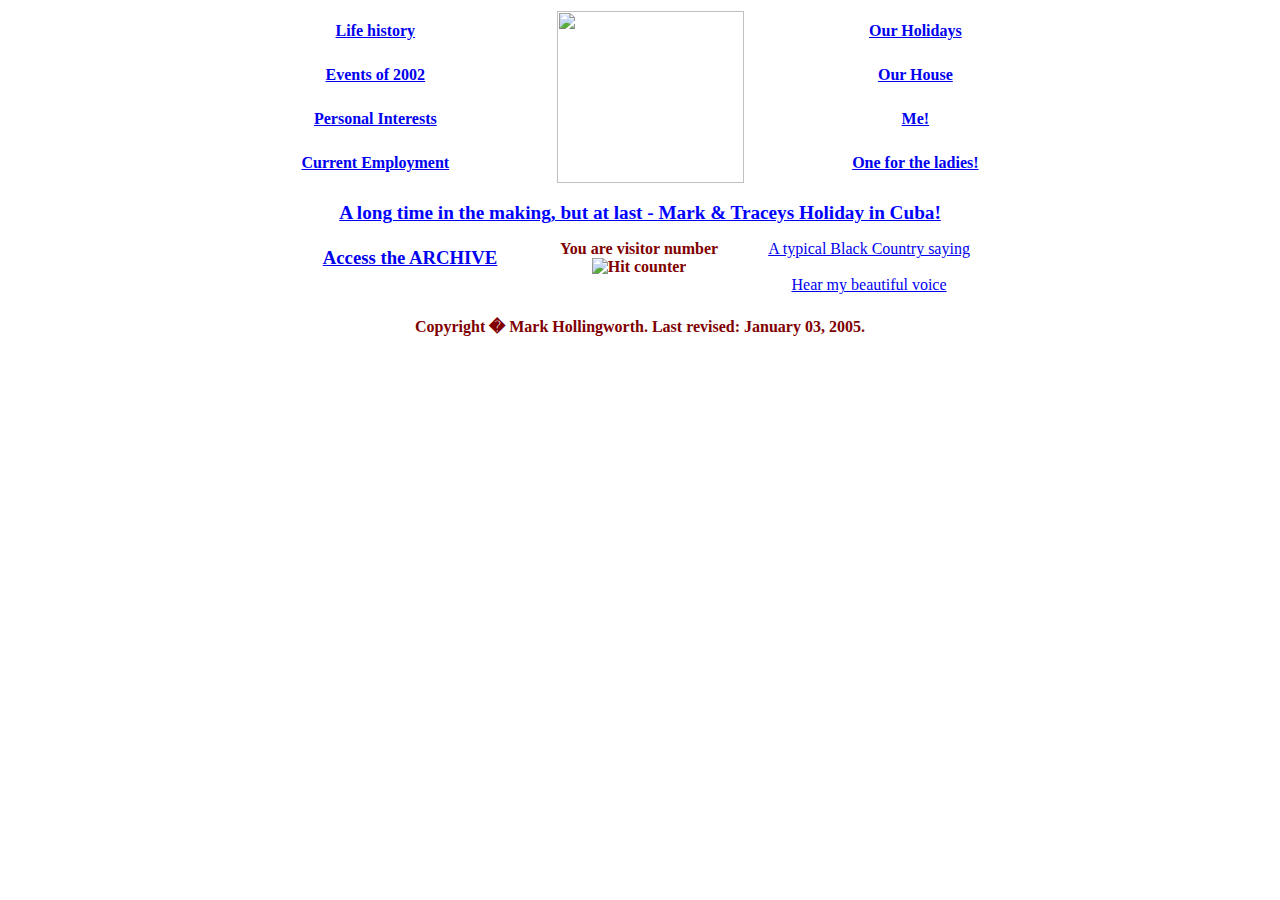
==== index.html @ 71db386f "Add first file via upload" ====
<!DOCTYPE HTML PUBLIC "-//IETF//DTD HTML//EN">
<html>

<head>
<meta name="GENERATOR" content="Microsoft FrontPage 3.0">
<title>Mark Hollingworth's home page</title>
<bgsound id="snd" src loop="0">
</head>

<body background="gravel.gif" bgcolor="#FFFFFF">
<div align="center"><center>

<table border="0">
  <tr>
    <td align="center"><a href="frames1.htm"><font face="Comic Sans MS"><strong>Life history</strong></font></a></td>
    <td align="center" valign="top" rowspan="4" width="100"></td>
    <td align="center" rowspan="4"><font face="Comic Sans MS"><strong><img src="m1.jpg" WIDTH="187" HEIGHT="172"></strong></font></td>
    <td align="center" valign="top" rowspan="4" width="100"></td>
    <td align="center"><a href="carpic.htm"><font face="Comic Sans MS"><strong>Our Holidays</strong></font></a></td>
  </tr>
  <tr>
    <td align="center"><a href="FRAMES2002.HTM"><font face="Comic Sans MS"><strong>Events of
    2002</strong></font></a></td>
    <td align="center"><a href="housepic.htm"><font face="Comic Sans MS"><strong>Our House</strong></font></a></td>
  </tr>
  <tr>
    <td align="center"><a href="interest.htm"><font face="Comic Sans MS"><strong>Personal
    Interests</strong></font></a></td>
    <td align="center"><a href="facepic.htm"><font face="Comic Sans MS"><strong>Me!</strong></font></a></td>
  </tr>
  <tr>
    <td align="center"><a href="emphis.htm"><font face="Comic Sans MS"><strong>Current
    Employment</strong></font></a></td>
    <td align="center"><a href="beachpic.htm"><font face="Comic Sans MS"><strong>One for the
    ladies!</strong></font></a></td>
  </tr>
</table>
</center></div>

<p align="center"><a href="cuba.htm"><big><font color="#0000FF"><strong>A long time in the
making, but at last - Mark &amp; Traceys Holiday in Cuba!</strong></font></big></a></p>
<div align="center"><center>

<table border="0" cellpadding="0" cellspacing="0">
  <tr>
    <td align="center" width="200"><h3><a href="archive.htm">Access the ARCHIVE</a></h3>
    </td>
    <td width="50"></td>
    <td align="center" valign="top"><h3><strong><font color="#800000" size="3">You are visitor
    number</font><font color="#000000" size="3"><br>
    </font><font color="#800000" size="3"><img src="/cgi-bin/counter?name=mholling&amp;font=57chevy" alt="Hit counter"></font></strong></h3>
    </td>
    <td width="50"></td>
    <td align="center"><a href="s2.wav">A typical Black Country saying</a><br>
    <br>
    <a href="welcome.wav">Hear my beautiful voice</a> </td>
  </tr>
</table>
</center></div>

<h5 align="center"><font color="#800000" size="3"><strong>Copyright � Mark Hollingworth.
Last revised: <!--webbot bot="TimeStamp" s-type="EDITED" s-format="%B %d, %Y" startspan -->January 03, 2005<!--webbot bot="TimeStamp" endspan i-checksum="31458" -->.</strong></font></h5>
</body>
</html>
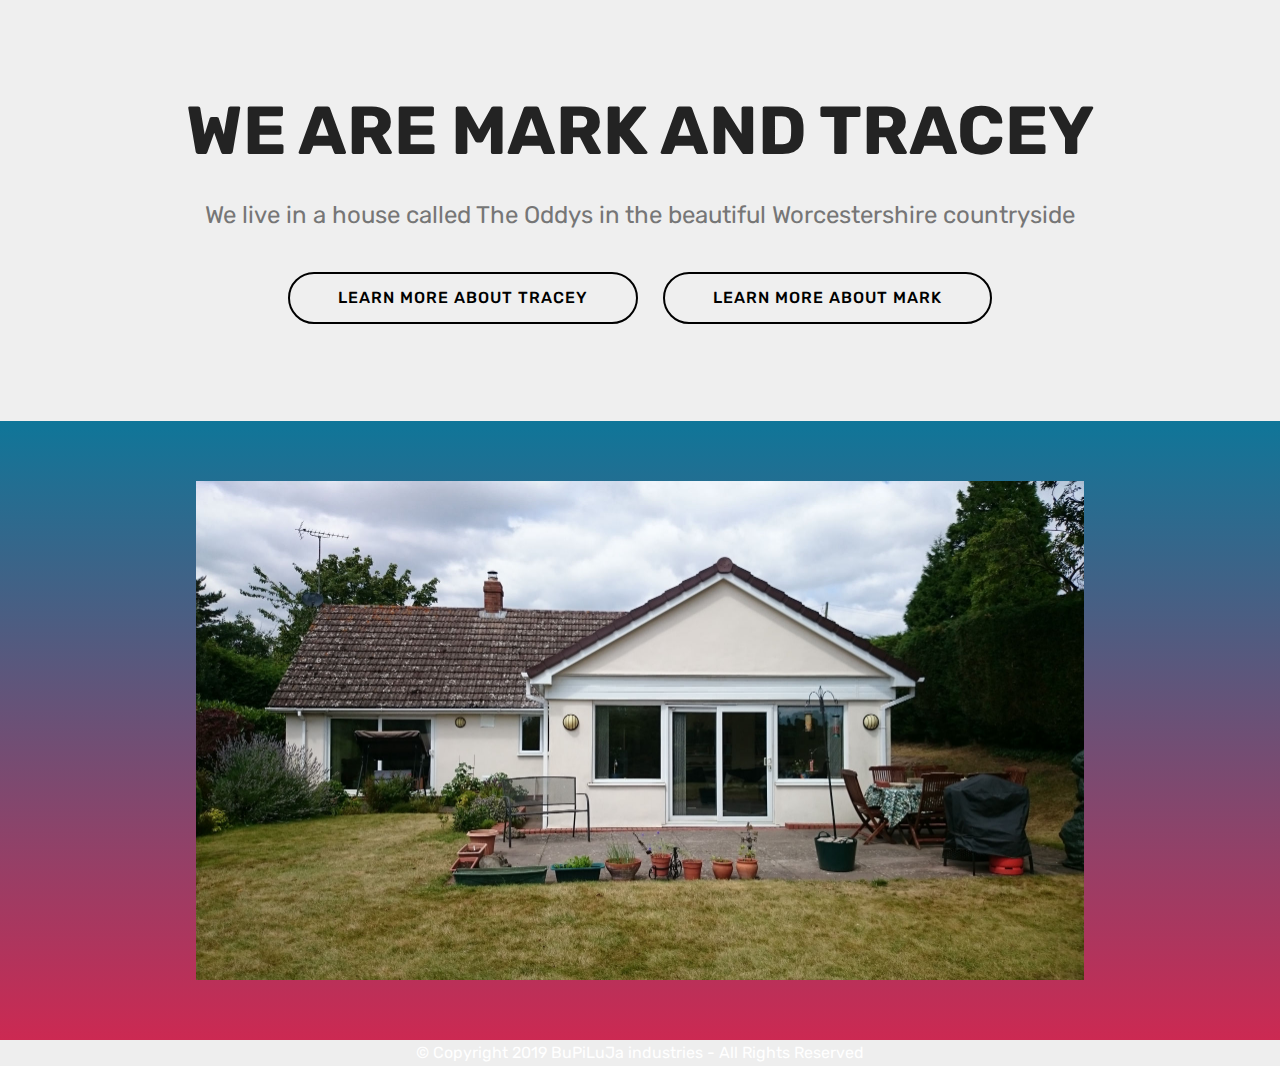
==== commit 3eec1914: "Add copyright" ====
--- a/index.html
+++ b/index.html
@@ -1,64 +1,86 @@
-<!DOCTYPE HTML PUBLIC "-//IETF//DTD HTML//EN">
-<html>
-
-<head>
-<meta name="GENERATOR" content="Microsoft FrontPage 3.0">
-<title>Mark Hollingworth's home page</title>
-<bgsound id="snd" src loop="0">
-</head>
-
-<body background="gravel.gif" bgcolor="#FFFFFF">
-<div align="center"><center>
-
-<table border="0">
-  <tr>
-    <td align="center"><a href="frames1.htm"><font face="Comic Sans MS"><strong>Life history</strong></font></a></td>
-    <td align="center" valign="top" rowspan="4" width="100"></td>
-    <td align="center" rowspan="4"><font face="Comic Sans MS"><strong><img src="m1.jpg" WIDTH="187" HEIGHT="172"></strong></font></td>
-    <td align="center" valign="top" rowspan="4" width="100"></td>
-    <td align="center"><a href="carpic.htm"><font face="Comic Sans MS"><strong>Our Holidays</strong></font></a></td>
-  </tr>
-  <tr>
-    <td align="center"><a href="FRAMES2002.HTM"><font face="Comic Sans MS"><strong>Events of
-    2002</strong></font></a></td>
-    <td align="center"><a href="housepic.htm"><font face="Comic Sans MS"><strong>Our House</strong></font></a></td>
-  </tr>
-  <tr>
-    <td align="center"><a href="interest.htm"><font face="Comic Sans MS"><strong>Personal
-    Interests</strong></font></a></td>
-    <td align="center"><a href="facepic.htm"><font face="Comic Sans MS"><strong>Me!</strong></font></a></td>
-  </tr>
-  <tr>
-    <td align="center"><a href="emphis.htm"><font face="Comic Sans MS"><strong>Current
-    Employment</strong></font></a></td>
-    <td align="center"><a href="beachpic.htm"><font face="Comic Sans MS"><strong>One for the
-    ladies!</strong></font></a></td>
-  </tr>
-</table>
-</center></div>
-
-<p align="center"><a href="cuba.htm"><big><font color="#0000FF"><strong>A long time in the
-making, but at last - Mark &amp; Traceys Holiday in Cuba!</strong></font></big></a></p>
-<div align="center"><center>
-
-<table border="0" cellpadding="0" cellspacing="0">
-  <tr>
-    <td align="center" width="200"><h3><a href="archive.htm">Access the ARCHIVE</a></h3>
-    </td>
-    <td width="50"></td>
-    <td align="center" valign="top"><h3><strong><font color="#800000" size="3">You are visitor
-    number</font><font color="#000000" size="3"><br>
-    </font><font color="#800000" size="3"><img src="/cgi-bin/counter?name=mholling&amp;font=57chevy" alt="Hit counter"></font></strong></h3>
-    </td>
-    <td width="50"></td>
-    <td align="center"><a href="s2.wav">A typical Black Country saying</a><br>
-    <br>
-    <a href="welcome.wav">Hear my beautiful voice</a> </td>
-  </tr>
-</table>
-</center></div>
-
-<h5 align="center"><font color="#800000" size="3"><strong>Copyright � Mark Hollingworth.
-Last revised: <!--webbot bot="TimeStamp" s-type="EDITED" s-format="%B %d, %Y" startspan -->January 03, 2005<!--webbot bot="TimeStamp" endspan i-checksum="31458" -->.</strong></font></h5>
-</body>
-</html>
+<!DOCTYPE html>
+<html  >
+<head>
+  <!-- Site made with Mobirise Website Builder v4.10.8, https://mobirise.com -->
+  <meta charset="UTF-8">
+  <meta http-equiv="X-UA-Compatible" content="IE=edge">
+  <meta name="generator" content="Mobirise v4.10.8, mobirise.com">
+  <meta name="viewport" content="width=device-width, initial-scale=1, minimum-scale=1">
+  <link rel="shortcut icon" href="assets/images/logo4.png" type="image/x-icon">
+  <meta name="description" content="">
+  
+  <title>Home</title>
+  <link rel="stylesheet" href="assets/tether/tether.min.css">
+  <link rel="stylesheet" href="assets/bootstrap/css/bootstrap.min.css">
+  <link rel="stylesheet" href="assets/bootstrap/css/bootstrap-grid.min.css">
+  <link rel="stylesheet" href="assets/bootstrap/css/bootstrap-reboot.min.css">
+  <link rel="stylesheet" href="assets/theme/css/style.css">
+  <link rel="stylesheet" href="assets/mobirise/css/mbr-additional.css" type="text/css">
+  
+  
+  
+</head>
+<body>
+  <section class="header1 cid-rArfH8KUhd" id="header16-0">
+
+    
+
+    
+
+    <div class="container">
+        <div class="row justify-content-md-center">
+            <div class="col-md-10 align-center">
+                <h1 class="mbr-section-title mbr-bold pb-3 mbr-fonts-style display-1">
+                    WE ARE MARK AND TRACEY</h1>
+                
+                <p class="mbr-text pb-3 mbr-fonts-style display-5">
+                    We live in a house called The Oddys in the beautiful Worcestershire countryside</p>
+                <div class="mbr-section-btn"><a class="btn btn-md btn-black-outline display-4" href="page1.html">LEARN MORE ABOUT TRACEY</a> <a class="btn btn-md btn-black-outline display-4" href="page2.html">LEARN MORE ABOUT MARK</a></div>
+            </div>
+        </div>
+    </div>
+
+</section>
+
+<section class="engine"><a href="https://mobirise.info/x">css templates</a></section><section class="cid-rArgBSWwy6" id="image3-1">
+
+    
+
+    <figure class="mbr-figure container">
+            <div class="image-block" style="width: 80%;">
+                <img src="assets/images/theoddys-1776x999.jpg" width="1400" alt="Mobirise" title="">
+                <figcaption class="mbr-figure-caption mbr-figure-caption-over">
+                    <div class="container pb-5 mbr-white align-center mbr-fonts-style display-1"></div>
+                </figcaption>
+            </div>
+    </figure>
+</section>
+
+<section once="footers" class="cid-rBe4NVa5Bq" id="footer6-19">
+
+    
+
+    
+
+    <div class="container">
+        <div class="media-container-row align-center mbr-white">
+            <div class="col-12">
+                <p class="mbr-text mb-0 mbr-fonts-style display-7">
+                    © Copyright 2019 BuPiLuJa industries - All Rights Reserved
+                </p>
+            </div>
+        </div>
+    </div>
+</section>
+
+
+  <script src="assets/web/assets/jquery/jquery.min.js"></script>
+  <script src="assets/popper/popper.min.js"></script>
+  <script src="assets/tether/tether.min.js"></script>
+  <script src="assets/bootstrap/js/bootstrap.min.js"></script>
+  <script src="assets/smoothscroll/smooth-scroll.js"></script>
+  <script src="assets/theme/js/script.js"></script>
+  
+  
+</body>
+</html>--- a/assets/theme/css/style.css
+++ b/assets/theme/css/style.css
@@ -0,0 +1,677 @@
+/*!
+ * Mobirise v4 theme (https://mobirise.com/)
+ * Copyright 2017 Mobirise
+ */
+section {
+  background-color: #eeeeee;
+}
+
+section,
+.container,
+.container-fluid {
+  position: relative;
+  word-wrap: break-word;
+}
+
+a.mbr-iconfont:hover {
+  text-decoration: none;
+}
+
+.article .lead p, .article .lead ul, .article .lead ol, .article .lead pre, .article .lead blockquote {
+  margin-bottom: 0;
+}
+
+a {
+  font-style: normal;
+  font-weight: 400;
+  cursor: pointer;
+}
+
+a, a:hover {
+  text-decoration: none;
+}
+
+figure {
+  margin-bottom: 0;
+}
+
+body {
+  color: #232323;
+}
+
+h1, h2, h3, h4, h5, h6,
+.h1, .h2, .h3, .h4, .h5, .h6,
+.display-1, .display-2, .display-3, .display-4 {
+  line-height: 1;
+  word-break: break-word;
+  word-wrap: break-word;
+}
+
+b, strong {
+  font-weight: bold;
+}
+
+blockquote {
+  padding: 10px 0 10px 20px;
+  position: relative;
+  border-left: 2px solid;
+  border-color: #ff3366;
+}
+
+input:-webkit-autofill, input:-webkit-autofill:hover, input:-webkit-autofill:focus, input:-webkit-autofill:active {
+  transition-delay: 9999s;
+  transition-property: background-color, color;
+}
+
+textarea[type="hidden"] {
+  display: none;
+}
+
+body {
+  position: relative;
+}
+
+section {
+  background-position: 50% 50%;
+  background-repeat: no-repeat;
+  background-size: cover;
+}
+
+section .mbr-background-video,
+section .mbr-background-video-preview {
+  position: absolute;
+  bottom: 0;
+  left: 0;
+  right: 0;
+  top: 0;
+}
+
+.hidden {
+  visibility: hidden;
+}
+
+.mbr-z-index20 {
+  z-index: 20;
+}
+
+/*! Base colors */
+.mbr-white {
+  color: #ffffff;
+}
+
+.mbr-black {
+  color: #000000;
+}
+
+.mbr-bg-white {
+  background-color: #ffffff;
+}
+
+.mbr-bg-black {
+  background-color: #000000;
+}
+
+/*! Text-aligns */
+.align-left {
+  text-align: left;
+}
+
+.align-center {
+  text-align: center;
+}
+
+.align-right {
+  text-align: right;
+}
+
+@media (max-width: 767px) {
+  .align-left, .align-center, .align-right, .mbr-section-btn, .mbr-section-title {
+    text-align: center;
+  }
+}
+
+/*! Font-weight  */
+.mbr-light {
+  font-weight: 300;
+}
+
+.mbr-regular {
+  font-weight: 400;
+}
+
+.mbr-semibold {
+  font-weight: 500;
+}
+
+.mbr-bold {
+  font-weight: 700;
+}
+
+/*! Media  */
+.media-size-item {
+  -webkit-flex: 1 1 auto;
+  -moz-flex: 1 1 auto;
+  -ms-flex: 1 1 auto;
+  -o-flex: 1 1 auto;
+  flex: 1 1 auto;
+}
+
+.media-content {
+  -webkit-flex-basis: 100%;
+  flex-basis: 100%;
+}
+
+.media-container-row {
+  display: -ms-flexbox;
+  display: -webkit-flex;
+  display: flex;
+  -webkit-flex-direction: row;
+  -ms-flex-direction: row;
+  flex-direction: row;
+  -webkit-flex-wrap: wrap;
+  -ms-flex-wrap: wrap;
+  flex-wrap: wrap;
+  -webkit-justify-content: center;
+  -ms-flex-pack: center;
+  justify-content: center;
+  -webkit-align-content: center;
+  -ms-flex-line-pack: center;
+  align-content: center;
+  -webkit-align-items: start;
+  -ms-flex-align: start;
+  align-items: start;
+}
+
+.media-container-row .media-size-item {
+  width: 400px;
+}
+
+.media-container-column {
+  display: -ms-flexbox;
+  display: -webkit-flex;
+  display: flex;
+  -webkit-flex-direction: column;
+  -ms-flex-direction: column;
+  flex-direction: column;
+  -webkit-flex-wrap: wrap;
+  -ms-flex-wrap: wrap;
+  flex-wrap: wrap;
+  -webkit-justify-content: center;
+  -ms-flex-pack: center;
+  justify-content: center;
+  -webkit-align-content: center;
+  -ms-flex-line-pack: center;
+  align-content: center;
+  -webkit-align-items: stretch;
+  -ms-flex-align: stretch;
+  align-items: stretch;
+}
+
+.media-container-column > * {
+  width: 100%;
+}
+
+@media (min-width: 992px) {
+  .media-container-row {
+    -webkit-flex-wrap: nowrap;
+    -ms-flex-wrap: nowrap;
+    flex-wrap: nowrap;
+  }
+}
+
+figure {
+  overflow: hidden;
+}
+
+figure[mbr-media-size] {
+  transition: width 0.1s;
+}
+
+.mbr-figure img, .mbr-figure iframe {
+  display: block;
+  width: 100%;
+}
+
+.card {
+  background-color: transparent;
+  border: none;
+}
+
+.card-box {
+  width: 100%;
+}
+
+.card-img {
+  text-align: center;
+  flex-shrink: 0;
+  -webkit-flex-shrink: 0;
+}
+
+.media {
+  max-width: 100%;
+  margin: 0 auto;
+}
+
+.mbr-figure {
+  -ms-flex-item-align: center;
+  -ms-grid-row-align: center;
+  -webkit-align-self: center;
+  align-self: center;
+}
+
+.media-container > div {
+  max-width: 100%;
+}
+
+.mbr-figure img, .card-img img {
+  width: 100%;
+}
+
+@media (max-width: 991px) {
+  .media-size-item {
+    width: auto !important;
+  }
+  .media {
+    width: auto;
+  }
+  .mbr-figure {
+    width: 100% !important;
+  }
+}
+
+/*! Buttons */
+.mbr-section-btn {
+  margin-left: -.25rem;
+  margin-right: -.25rem;
+  font-size: 0;
+}
+
+nav .mbr-section-btn {
+  margin-left: 0rem;
+  margin-right: 0rem;
+}
+
+/*! Btn icon margin */
+.btn .mbr-iconfont, .btn.btn-sm .mbr-iconfont {
+  cursor: pointer;
+  margin-right: 0.5rem;
+}
+
+.btn.btn-md .mbr-iconfont, .btn.btn-md .mbr-iconfont {
+  margin-right: 0.8rem;
+}
+
+.mbr-regular {
+  font-weight: 400;
+}
+
+.mbr-semibold {
+  font-weight: 500;
+}
+
+.mbr-bold {
+  font-weight: 700;
+}
+
+[type="submit"] {
+  -webkit-appearance: none;
+}
+
+/*! Full-screen */
+.mbr-fullscreen .mbr-overlay {
+  min-height: 100vh;
+}
+
+.mbr-fullscreen {
+  display: flex;
+  display: -webkit-flex;
+  display: -moz-flex;
+  display: -ms-flex;
+  display: -o-flex;
+  align-items: center;
+  -webkit-align-items: center;
+  min-height: 100vh;
+  padding-top: 3rem;
+  padding-bottom: 3rem;
+}
+
+/*! Map */
+.map {
+  height: 25rem;
+  position: relative;
+}
+
+.map iframe {
+  width: 100%;
+  height: 100%;
+}
+
+/* Form */
+.form-asterisk {
+  font-family: initial;
+  position: absolute;
+  top: -2px;
+  font-weight: normal;
+}
+
+/*! Scroll to top arrow */
+.mbr-arrow-up {
+  bottom: 25px;
+  right: 90px;
+  position: fixed;
+  text-align: right;
+  z-index: 5000;
+  color: #ffffff;
+  font-size: 32px;
+  transform: rotate(180deg);
+  -webkit-transform: rotate(180deg);
+}
+
+.mbr-arrow-up a {
+  background: rgba(0, 0, 0, 0.2);
+  border-radius: 3px;
+  color: #fff;
+  display: inline-block;
+  height: 60px;
+  width: 60px;
+  outline-style: none !important;
+  position: relative;
+  text-decoration: none;
+  transition: all .3s ease-in-out;
+  cursor: pointer;
+  text-align: center;
+}
+
+.mbr-arrow-up a:hover {
+  background-color: rgba(0, 0, 0, 0.4);
+}
+
+.mbr-arrow-up a i {
+  line-height: 60px;
+}
+
+.mbr-arrow-up-icon {
+  display: block;
+  color: #fff;
+}
+
+.mbr-arrow-up-icon::before {
+  content: "\203a";
+  display: inline-block;
+  font-family: serif;
+  font-size: 32px;
+  line-height: 1;
+  font-style: normal;
+  position: relative;
+  top: 6px;
+  left: -4px;
+  -webkit-transform: rotate(-90deg);
+  transform: rotate(-90deg);
+}
+
+/*! Arrow Down */
+.mbr-arrow {
+  position: absolute;
+  bottom: 45px;
+  left: 50%;
+  width: 60px;
+  height: 60px;
+  cursor: pointer;
+  background-color: rgba(80, 80, 80, 0.5);
+  border-radius: 50%;
+  -webkit-transform: translateX(-50%);
+  transform: translateX(-50%);
+}
+
+.mbr-arrow > a {
+  display: inline-block;
+  text-decoration: none;
+  outline-style: none;
+  -webkit-animation: arrowdown 1.7s ease-in-out infinite;
+  animation: arrowdown 1.7s ease-in-out infinite;
+}
+
+.mbr-arrow > a > i {
+  position: absolute;
+  top: -2px;
+  left: 15px;
+  font-size: 2rem;
+}
+
+@keyframes arrowdown {
+  0% {
+    transform: translateY(0px);
+    -webkit-transform: translateY(0px);
+  }
+  50% {
+    transform: translateY(-5px);
+    -webkit-transform: translateY(-5px);
+  }
+  100% {
+    transform: translateY(0px);
+    -webkit-transform: translateY(0px);
+  }
+}
+
+@-webkit-keyframes arrowdown {
+  0% {
+    transform: translateY(0px);
+    -webkit-transform: translateY(0px);
+  }
+  50% {
+    transform: translateY(-5px);
+    -webkit-transform: translateY(-5px);
+  }
+  100% {
+    transform: translateY(0px);
+    -webkit-transform: translateY(0px);
+  }
+}
+
+@media (max-width: 500px) {
+  .mbr-arrow-up {
+    left: 50%;
+    right: auto;
+    transform: translateX(-50%) rotate(180deg);
+    -webkit-transform: translateX(-50%) rotate(180deg);
+  }
+}
+
+/*Gradients animation*/
+@keyframes gradient-animation {
+  from {
+    background-position: 0% 100%;
+    animation-timing-function: ease-in-out;
+  }
+  to {
+    background-position: 100% 0%;
+    animation-timing-function: ease-in-out;
+  }
+}
+
+@-webkit-keyframes gradient-animation {
+  from {
+    background-position: 0% 100%;
+    animation-timing-function: ease-in-out;
+  }
+  to {
+    background-position: 100% 0%;
+    animation-timing-function: ease-in-out;
+  }
+}
+
+.bg-gradient {
+  background-size: 200% 200%;
+  animation: gradient-animation 5s infinite alternate;
+  -webkit-animation: gradient-animation 5s infinite alternate;
+}
+
+.menu .navbar-brand {
+  display: -webkit-flex;
+}
+
+.menu .navbar-brand span {
+  display: flex;
+  display: -webkit-flex;
+}
+
+.menu .navbar-brand .navbar-caption-wrap {
+  display: -webkit-flex;
+}
+
+.menu .navbar-brand .navbar-logo img {
+  display: -webkit-flex;
+}
+
+@media (min-width: 768px) and (max-width: 1023px) {
+  .menu .navbar-toggleable-sm .navbar-nav {
+    display: -webkit-box;
+    display: -webkit-flex;
+    display: -ms-flexbox;
+  }
+}
+
+@media (max-width: 1023px) {
+  .menu .navbar-collapse {
+    max-height: 93.5vh;
+  }
+  .menu .navbar-collapse.show {
+    overflow: auto;
+  }
+}
+
+@media (min-width: 1024px) {
+  .menu .navbar-nav.nav-dropdown {
+    display: -webkit-flex;
+  }
+  .menu .navbar-toggleable-sm .navbar-collapse {
+    display: -webkit-flex !important;
+  }
+  .menu .collapsed .navbar-collapse {
+    max-height: 93.5vh;
+  }
+  .menu .collapsed .navbar-collapse.show {
+    overflow: auto;
+  }
+}
+
+@media (max-width: 767px) {
+  .menu .navbar-collapse {
+    max-height: 80vh;
+  }
+}
+
+.navbar {
+  display: -webkit-flex;
+  -webkit-flex-wrap: wrap;
+  -webkit-align-items: center;
+  -webkit-justify-content: space-between;
+}
+
+.navbar-collapse {
+  -webkit-flex-basis: 100%;
+  -webkit-flex-grow: 1;
+  -webkit-align-items: center;
+}
+
+.nav-dropdown .link {
+  padding: .667em 1.667em !important;
+  margin: 0 !important;
+}
+
+.nav {
+  display: -webkit-flex;
+  -webkit-flex-wrap: wrap;
+}
+
+.row {
+  display: -webkit-flex;
+  -webkit-flex-wrap: wrap;
+}
+
+.justify-content-center {
+  -webkit-justify-content: center;
+}
+
+.form-inline {
+  display: -webkit-flex;
+  -webkit-flex-flow: row wrap;
+  -webkit-align-items: center;
+}
+
+.card-wrapper {
+  -webkit-flex: 1;
+}
+
+.carousel-control {
+  z-index: 10;
+  display: -webkit-flex;
+  -webkit-align-items: center;
+  -webkit-justify-content: center;
+}
+
+.carousel-controls {
+  display: -webkit-flex;
+}
+
+.media {
+  display: -webkit-flex;
+}
+
+.form-group:focus {
+  outline: none;
+}
+
+.jq-selectbox__select {
+  padding: 1.07em .5em;
+  position: absolute;
+  top: 0;
+  left: 0;
+  width: 100%;
+}
+
+.jq-selectbox__dropdown {
+  position: absolute;
+  top: 100% !important;
+  left: 0 !important;
+  width: 100% !important;
+}
+
+.jq-selectbox__trigger-arrow {
+  transform: translateY(-50%);
+}
+
+.jq-selectbox li {
+  padding: 1.07em .5em;
+}
+
+input[type="range"] {
+  padding-left: 0 !important;
+  padding-right: 0 !important;
+}
+
+.modal-dialog, .modal-content {
+  height: 100%;
+}
+
+.modal-dialog .carousel-inner {
+  height: 100%;
+  height: -webkit-fill-available;
+  height: fill-available;
+}
+
+.carousel-item {
+  text-align: center;
+}
+
+.carousel-item img {
+  margin: auto;
+}
+.engine {
+	position: absolute;
+	text-indent: -2400px;
+	text-align: center;
+	padding: 0;
+	top: 0;
+	left: -2400px;
+}--- a/assets/mobirise/css/mbr-additional.css
+++ b/assets/mobirise/css/mbr-additional.css
@@ -0,0 +1,1738 @@
+@import url(https://fonts.googleapis.com/css?family=Rubik:300,300i,400,400i,500,500i,700,700i,900,900i);
+
+
+
+
+
+body {
+  font-style: normal;
+  line-height: 1.5;
+}
+.mbr-section-title {
+  font-style: normal;
+  line-height: 1.2;
+}
+.mbr-section-subtitle {
+  line-height: 1.3;
+}
+.mbr-text {
+  font-style: normal;
+  line-height: 1.6;
+}
+.display-1 {
+  font-family: 'Rubik', sans-serif;
+  font-size: 4.25rem;
+}
+.display-1 > .mbr-iconfont {
+  font-size: 6.8rem;
+}
+.display-2 {
+  font-family: 'Rubik', sans-serif;
+  font-size: 3rem;
+}
+.display-2 > .mbr-iconfont {
+  font-size: 4.8rem;
+}
+.display-4 {
+  font-family: 'Rubik', sans-serif;
+  font-size: 1rem;
+}
+.display-4 > .mbr-iconfont {
+  font-size: 1.6rem;
+}
+.display-5 {
+  font-family: 'Rubik', sans-serif;
+  font-size: 1.5rem;
+}
+.display-5 > .mbr-iconfont {
+  font-size: 2.4rem;
+}
+.display-7 {
+  font-family: 'Rubik', sans-serif;
+  font-size: 1rem;
+}
+.display-7 > .mbr-iconfont {
+  font-size: 1.6rem;
+}
+/* ---- Fluid typography for mobile devices ---- */
+/* 1.4 - font scale ratio ( bootstrap == 1.42857 ) */
+/* 100vw - current viewport width */
+/* (48 - 20)  48 == 48rem == 768px, 20 == 20rem == 320px(minimal supported viewport) */
+/* 0.65 - min scale variable, may vary */
+@media (max-width: 768px) {
+  .display-1 {
+    font-size: 3.4rem;
+    font-size: calc( 2.1374999999999997rem + (4.25 - 2.1374999999999997) * ((100vw - 20rem) / (48 - 20)));
+    line-height: calc( 1.4 * (2.1374999999999997rem + (4.25 - 2.1374999999999997) * ((100vw - 20rem) / (48 - 20))));
+  }
+  .display-2 {
+    font-size: 2.4rem;
+    font-size: calc( 1.7rem + (3 - 1.7) * ((100vw - 20rem) / (48 - 20)));
+    line-height: calc( 1.4 * (1.7rem + (3 - 1.7) * ((100vw - 20rem) / (48 - 20))));
+  }
+  .display-4 {
+    font-size: 0.8rem;
+    font-size: calc( 1rem + (1 - 1) * ((100vw - 20rem) / (48 - 20)));
+    line-height: calc( 1.4 * (1rem + (1 - 1) * ((100vw - 20rem) / (48 - 20))));
+  }
+  .display-5 {
+    font-size: 1.2rem;
+    font-size: calc( 1.175rem + (1.5 - 1.175) * ((100vw - 20rem) / (48 - 20)));
+    line-height: calc( 1.4 * (1.175rem + (1.5 - 1.175) * ((100vw - 20rem) / (48 - 20))));
+  }
+}
+/* Buttons */
+.btn {
+  font-weight: 500;
+  border-width: 2px;
+  font-style: normal;
+  letter-spacing: 1px;
+  margin: .4rem .8rem;
+  white-space: normal;
+  -webkit-transition: all 0.3s ease-in-out;
+  -moz-transition: all 0.3s ease-in-out;
+  transition: all 0.3s ease-in-out;
+  display: inline-flex;
+  align-items: center;
+  justify-content: center;
+  word-break: break-word;
+  -webkit-align-items: center;
+  -webkit-justify-content: center;
+  display: -webkit-inline-flex;
+  padding: 1rem 3rem;
+  border-radius: 3px;
+}
+.btn-sm {
+  font-weight: 500;
+  letter-spacing: 1px;
+  -webkit-transition: all 0.3s ease-in-out;
+  -moz-transition: all 0.3s ease-in-out;
+  transition: all 0.3s ease-in-out;
+  padding: 0.6rem 1.5rem;
+  border-radius: 3px;
+}
+.btn-md {
+  font-weight: 500;
+  letter-spacing: 1px;
+  margin: .4rem .8rem !important;
+  -webkit-transition: all 0.3s ease-in-out;
+  -moz-transition: all 0.3s ease-in-out;
+  transition: all 0.3s ease-in-out;
+  padding: 1rem 3rem;
+  border-radius: 3px;
+}
+.btn-lg {
+  font-weight: 500;
+  letter-spacing: 1px;
+  margin: .4rem .8rem !important;
+  -webkit-transition: all 0.3s ease-in-out;
+  -moz-transition: all 0.3s ease-in-out;
+  transition: all 0.3s ease-in-out;
+  padding: 1.2rem 3.2rem;
+  border-radius: 3px;
+}
+.bg-primary {
+  background-color: #149dcc !important;
+}
+.bg-success {
+  background-color: #f7ed4a !important;
+}
+.bg-info {
+  background-color: #82786e !important;
+}
+.bg-warning {
+  background-color: #879a9f !important;
+}
+.bg-danger {
+  background-color: #b1a374 !important;
+}
+.btn-primary,
+.btn-primary:active {
+  background-color: #149dcc !important;
+  border-color: #149dcc !important;
+  color: #ffffff !important;
+}
+.btn-primary:hover,
+.btn-primary:focus,
+.btn-primary.focus,
+.btn-primary.active {
+  color: #ffffff !important;
+  background-color: #0d6786 !important;
+  border-color: #0d6786 !important;
+}
+.btn-primary.disabled,
+.btn-primary:disabled {
+  color: #ffffff !important;
+  background-color: #0d6786 !important;
+  border-color: #0d6786 !important;
+}
+.btn-secondary,
+.btn-secondary:active {
+  background-color: #ff3366 !important;
+  border-color: #ff3366 !important;
+  color: #ffffff !important;
+}
+.btn-secondary:hover,
+.btn-secondary:focus,
+.btn-secondary.focus,
+.btn-secondary.active {
+  color: #ffffff !important;
+  background-color: #e50039 !important;
+  border-color: #e50039 !important;
+}
+.btn-secondary.disabled,
+.btn-secondary:disabled {
+  color: #ffffff !important;
+  background-color: #e50039 !important;
+  border-color: #e50039 !important;
+}
+.btn-info,
+.btn-info:active {
+  background-color: #82786e !important;
+  border-color: #82786e !important;
+  color: #ffffff !important;
+}
+.btn-info:hover,
+.btn-info:focus,
+.btn-info.focus,
+.btn-info.active {
+  color: #ffffff !important;
+  background-color: #59524b !important;
+  border-color: #59524b !important;
+}
+.btn-info.disabled,
+.btn-info:disabled {
+  color: #ffffff !important;
+  background-color: #59524b !important;
+  border-color: #59524b !important;
+}
+.btn-success,
+.btn-success:active {
+  background-color: #f7ed4a !important;
+  border-color: #f7ed4a !important;
+  color: #3f3c03 !important;
+}
+.btn-success:hover,
+.btn-success:focus,
+.btn-success.focus,
+.btn-success.active {
+  color: #3f3c03 !important;
+  background-color: #eadd0a !important;
+  border-color: #eadd0a !important;
+}
+.btn-success.disabled,
+.btn-success:disabled {
+  color: #3f3c03 !important;
+  background-color: #eadd0a !important;
+  border-color: #eadd0a !important;
+}
+.btn-warning,
+.btn-warning:active {
+  background-color: #879a9f !important;
+  border-color: #879a9f !important;
+  color: #ffffff !important;
+}
+.btn-warning:hover,
+.btn-warning:focus,
+.btn-warning.focus,
+.btn-warning.active {
+  color: #ffffff !important;
+  background-color: #617479 !important;
+  border-color: #617479 !important;
+}
+.btn-warning.disabled,
+.btn-warning:disabled {
+  color: #ffffff !important;
+  background-color: #617479 !important;
+  border-color: #617479 !important;
+}
+.btn-danger,
+.btn-danger:active {
+  background-color: #b1a374 !important;
+  border-color: #b1a374 !important;
+  color: #ffffff !important;
+}
+.btn-danger:hover,
+.btn-danger:focus,
+.btn-danger.focus,
+.btn-danger.active {
+  color: #ffffff !important;
+  background-color: #8b7d4e !important;
+  border-color: #8b7d4e !important;
+}
+.btn-danger.disabled,
+.btn-danger:disabled {
+  color: #ffffff !important;
+  background-color: #8b7d4e !important;
+  border-color: #8b7d4e !important;
+}
+.btn-white {
+  color: #333333 !important;
+}
+.btn-white,
+.btn-white:active {
+  background-color: #ffffff !important;
+  border-color: #ffffff !important;
+  color: #808080 !important;
+}
+.btn-white:hover,
+.btn-white:focus,
+.btn-white.focus,
+.btn-white.active {
+  color: #808080 !important;
+  background-color: #d9d9d9 !important;
+  border-color: #d9d9d9 !important;
+}
+.btn-white.disabled,
+.btn-white:disabled {
+  color: #808080 !important;
+  background-color: #d9d9d9 !important;
+  border-color: #d9d9d9 !important;
+}
+.btn-black,
+.btn-black:active {
+  background-color: #333333 !important;
+  border-color: #333333 !important;
+  color: #ffffff !important;
+}
+.btn-black:hover,
+.btn-black:focus,
+.btn-black.focus,
+.btn-black.active {
+  color: #ffffff !important;
+  background-color: #0d0d0d !important;
+  border-color: #0d0d0d !important;
+}
+.btn-black.disabled,
+.btn-black:disabled {
+  color: #ffffff !important;
+  background-color: #0d0d0d !important;
+  border-color: #0d0d0d !important;
+}
+.btn-primary-outline,
+.btn-primary-outline:active {
+  background: none;
+  border-color: #0b566f;
+  color: #0b566f;
+}
+.btn-primary-outline:hover,
+.btn-primary-outline:focus,
+.btn-primary-outline.focus,
+.btn-primary-outline.active {
+  color: #ffffff;
+  background-color: #149dcc;
+  border-color: #149dcc;
+}
+.btn-primary-outline.disabled,
+.btn-primary-outline:disabled {
+  color: #ffffff !important;
+  background-color: #149dcc !important;
+  border-color: #149dcc !important;
+}
+.btn-secondary-outline,
+.btn-secondary-outline:active {
+  background: none;
+  border-color: #cc0033;
+  color: #cc0033;
+}
+.btn-secondary-outline:hover,
+.btn-secondary-outline:focus,
+.btn-secondary-outline.focus,
+.btn-secondary-outline.active {
+  color: #ffffff;
+  background-color: #ff3366;
+  border-color: #ff3366;
+}
+.btn-secondary-outline.disabled,
+.btn-secondary-outline:disabled {
+  color: #ffffff !important;
+  background-color: #ff3366 !important;
+  border-color: #ff3366 !important;
+}
+.btn-info-outline,
+.btn-info-outline:active {
+  background: none;
+  border-color: #4b453f;
+  color: #4b453f;
+}
+.btn-info-outline:hover,
+.btn-info-outline:focus,
+.btn-info-outline.focus,
+.btn-info-outline.active {
+  color: #ffffff;
+  background-color: #82786e;
+  border-color: #82786e;
+}
+.btn-info-outline.disabled,
+.btn-info-outline:disabled {
+  color: #ffffff !important;
+  background-color: #82786e !important;
+  border-color: #82786e !important;
+}
+.btn-success-outline,
+.btn-success-outline:active {
+  background: none;
+  border-color: #d2c609;
+  color: #d2c609;
+}
+.btn-success-outline:hover,
+.btn-success-outline:focus,
+.btn-success-outline.focus,
+.btn-success-outline.active {
+  color: #3f3c03;
+  background-color: #f7ed4a;
+  border-color: #f7ed4a;
+}
+.btn-success-outline.disabled,
+.btn-success-outline:disabled {
+  color: #3f3c03 !important;
+  background-color: #f7ed4a !important;
+  border-color: #f7ed4a !important;
+}
+.btn-warning-outline,
+.btn-warning-outline:active {
+  background: none;
+  border-color: #55666b;
+  color: #55666b;
+}
+.btn-warning-outline:hover,
+.btn-warning-outline:focus,
+.btn-warning-outline.focus,
+.btn-warning-outline.active {
+  color: #ffffff;
+  background-color: #879a9f;
+  border-color: #879a9f;
+}
+.btn-warning-outline.disabled,
+.btn-warning-outline:disabled {
+  color: #ffffff !important;
+  background-color: #879a9f !important;
+  border-color: #879a9f !important;
+}
+.btn-danger-outline,
+.btn-danger-outline:active {
+  background: none;
+  border-color: #7a6e45;
+  color: #7a6e45;
+}
+.btn-danger-outline:hover,
+.btn-danger-outline:focus,
+.btn-danger-outline.focus,
+.btn-danger-outline.active {
+  color: #ffffff;
+  background-color: #b1a374;
+  border-color: #b1a374;
+}
+.btn-danger-outline.disabled,
+.btn-danger-outline:disabled {
+  color: #ffffff !important;
+  background-color: #b1a374 !important;
+  border-color: #b1a374 !important;
+}
+.btn-black-outline,
+.btn-black-outline:active {
+  background: none;
+  border-color: #000000;
+  color: #000000;
+}
+.btn-black-outline:hover,
+.btn-black-outline:focus,
+.btn-black-outline.focus,
+.btn-black-outline.active {
+  color: #ffffff;
+  background-color: #333333;
+  border-color: #333333;
+}
+.btn-black-outline.disabled,
+.btn-black-outline:disabled {
+  color: #ffffff !important;
+  background-color: #333333 !important;
+  border-color: #333333 !important;
+}
+.btn-white-outline,
+.btn-white-outline:active,
+.btn-white-outline.active {
+  background: none;
+  border-color: #ffffff;
+  color: #ffffff;
+}
+.btn-white-outline:hover,
+.btn-white-outline:focus,
+.btn-white-outline.focus {
+  color: #333333;
+  background-color: #ffffff;
+  border-color: #ffffff;
+}
+.text-primary {
+  color: #149dcc !important;
+}
+.text-secondary {
+  color: #ff3366 !important;
+}
+.text-success {
+  color: #f7ed4a !important;
+}
+.text-info {
+  color: #82786e !important;
+}
+.text-warning {
+  color: #879a9f !important;
+}
+.text-danger {
+  color: #b1a374 !important;
+}
+.text-white {
+  color: #ffffff !important;
+}
+.text-black {
+  color: #000000 !important;
+}
+a.text-primary:hover,
+a.text-primary:focus {
+  color: #0b566f !important;
+}
+a.text-secondary:hover,
+a.text-secondary:focus {
+  color: #cc0033 !important;
+}
+a.text-success:hover,
+a.text-success:focus {
+  color: #d2c609 !important;
+}
+a.text-info:hover,
+a.text-info:focus {
+  color: #4b453f !important;
+}
+a.text-warning:hover,
+a.text-warning:focus {
+  color: #55666b !important;
+}
+a.text-danger:hover,
+a.text-danger:focus {
+  color: #7a6e45 !important;
+}
+a.text-white:hover,
+a.text-white:focus {
+  color: #b3b3b3 !important;
+}
+a.text-black:hover,
+a.text-black:focus {
+  color: #4d4d4d !important;
+}
+.alert-success {
+  background-color: #70c770;
+}
+.alert-info {
+  background-color: #82786e;
+}
+.alert-warning {
+  background-color: #879a9f;
+}
+.alert-danger {
+  background-color: #b1a374;
+}
+.mbr-section-btn a.btn:not(.btn-form) {
+  border-radius: 100px;
+}
+.mbr-section-btn a.btn:not(.btn-form):hover,
+.mbr-section-btn a.btn:not(.btn-form):focus {
+  box-shadow: none !important;
+}
+.mbr-section-btn a.btn:not(.btn-form):hover,
+.mbr-section-btn a.btn:not(.btn-form):focus {
+  box-shadow: 0 10px 40px 0 rgba(0, 0, 0, 0.2) !important;
+  -webkit-box-shadow: 0 10px 40px 0 rgba(0, 0, 0, 0.2) !important;
+}
+.mbr-gallery-filter li a {
+  border-radius: 100px !important;
+}
+.mbr-gallery-filter li.active .btn {
+  background-color: #149dcc;
+  border-color: #149dcc;
+  color: #ffffff;
+}
+.mbr-gallery-filter li.active .btn:focus {
+  box-shadow: none;
+}
+.nav-tabs .nav-link {
+  border-radius: 100px !important;
+}
+.btn-form {
+  border-radius: 0;
+}
+.btn-form:hover {
+  cursor: pointer;
+}
+a,
+a:hover {
+  color: #149dcc;
+}
+.mbr-plan-header.bg-primary .mbr-plan-subtitle,
+.mbr-plan-header.bg-primary .mbr-plan-price-desc {
+  color: #b4e6f8;
+}
+.mbr-plan-header.bg-success .mbr-plan-subtitle,
+.mbr-plan-header.bg-success .mbr-plan-price-desc {
+  color: #ffffff;
+}
+.mbr-plan-header.bg-info .mbr-plan-subtitle,
+.mbr-plan-header.bg-info .mbr-plan-price-desc {
+  color: #beb8b2;
+}
+.mbr-plan-header.bg-warning .mbr-plan-subtitle,
+.mbr-plan-header.bg-warning .mbr-plan-price-desc {
+  color: #ced6d8;
+}
+.mbr-plan-header.bg-danger .mbr-plan-subtitle,
+.mbr-plan-header.bg-danger .mbr-plan-price-desc {
+  color: #dfd9c6;
+}
+/* Scroll to top button*/
+.scrollToTop_wraper {
+  display: none;
+}
+#scrollToTop a i:before {
+  content: '';
+  position: absolute;
+  height: 40%;
+  top: 25%;
+  background: #fff;
+  width: 2px;
+  left: calc(50% - 1px);
+}
+#scrollToTop a i:after {
+  content: '';
+  position: absolute;
+  display: block;
+  border-top: 2px solid #fff;
+  border-right: 2px solid #fff;
+  width: 40%;
+  height: 40%;
+  left: 30%;
+  bottom: 30%;
+  transform: rotate(135deg);
+  -webkit-transform: rotate(135deg);
+}
+/* Others*/
+.note-check a[data-value=Rubik] {
+  font-style: normal;
+}
+.mbr-arrow a {
+  color: #ffffff;
+}
+@media (max-width: 767px) {
+  .mbr-arrow {
+    display: none;
+  }
+}
+.form-control-label {
+  position: relative;
+  cursor: pointer;
+  margin-bottom: .357em;
+  padding: 0;
+}
+.alert {
+  color: #ffffff;
+  border-radius: 0;
+  border: 0;
+  font-size: .875rem;
+  line-height: 1.5;
+  margin-bottom: 1.875rem;
+  padding: 1.25rem;
+  position: relative;
+}
+.alert.alert-form::after {
+  background-color: inherit;
+  bottom: -7px;
+  content: "";
+  display: block;
+  height: 14px;
+  left: 50%;
+  margin-left: -7px;
+  position: absolute;
+  transform: rotate(45deg);
+  width: 14px;
+  -webkit-transform: rotate(45deg);
+}
+.form-control {
+  background-color: #f5f5f5;
+  box-shadow: none;
+  color: #565656;
+  font-family: 'Rubik', sans-serif;
+  font-size: 1rem;
+  line-height: 1.43;
+  min-height: 3.5em;
+  padding: 1.07em .5em;
+}
+.form-control > .mbr-iconfont {
+  font-size: 1.6rem;
+}
+.form-control,
+.form-control:focus {
+  border: 1px solid #e8e8e8;
+}
+.form-active .form-control:invalid {
+  border-color: red;
+}
+.mbr-overlay {
+  background-color: #000;
+  bottom: 0;
+  left: 0;
+  opacity: .5;
+  position: absolute;
+  right: 0;
+  top: 0;
+  z-index: 0;
+  pointer-events: none;
+}
+blockquote {
+  font-style: italic;
+  padding: 10px 0 10px 20px;
+  font-size: 1.09rem;
+  position: relative;
+  border-color: #149dcc;
+  border-width: 3px;
+}
+ul,
+ol,
+pre,
+blockquote {
+  margin-bottom: 2.3125rem;
+}
+pre {
+  background: #f4f4f4;
+  padding: 10px 24px;
+  white-space: pre-wrap;
+}
+.inactive {
+  -webkit-user-select: none;
+  -moz-user-select: none;
+  -ms-user-select: none;
+  user-select: none;
+  pointer-events: none;
+  -webkit-user-drag: none;
+  user-drag: none;
+}
+.mbr-section__comments .row {
+  justify-content: center;
+  -webkit-justify-content: center;
+}
+/* Forms */
+.mbr-form .btn {
+  margin: .4rem 0;
+}
+.mbr-form .input-group-btn a.btn {
+  border-radius: 100px !important;
+}
+.mbr-form .input-group-btn a.btn:hover {
+  box-shadow: 0 10px 40px 0 rgba(0, 0, 0, 0.2);
+}
+.mbr-form .input-group-btn button[type="submit"] {
+  border-radius: 100px !important;
+  padding: 1rem 3rem;
+}
+.mbr-form .input-group-btn button[type="submit"]:hover {
+  box-shadow: 0 10px 40px 0 rgba(0, 0, 0, 0.2);
+}
+.form2 .form-control {
+  border-top-left-radius: 100px;
+  border-bottom-left-radius: 100px;
+}
+.form2 .input-group-btn a.btn {
+  border-top-left-radius: 0 !important;
+  border-bottom-left-radius: 0 !important;
+}
+.form2 .input-group-btn button[type="submit"] {
+  border-top-left-radius: 0 !important;
+  border-bottom-left-radius: 0 !important;
+}
+.form3 input[type="email"] {
+  border-radius: 100px !important;
+}
+@media (max-width: 349px) {
+  .form2 input[type="email"] {
+    border-radius: 100px !important;
+  }
+  .form2 .input-group-btn a.btn {
+    border-radius: 100px !important;
+  }
+  .form2 .input-group-btn button[type="submit"] {
+    border-radius: 100px !important;
+  }
+}
+@media (max-width: 767px) {
+  .btn {
+    font-size: .75rem !important;
+  }
+  .btn .mbr-iconfont {
+    font-size: 1rem !important;
+  }
+}
+/* Social block */
+.btn-social {
+  font-size: 20px;
+  border-radius: 50%;
+  padding: 0;
+  width: 44px;
+  height: 44px;
+  line-height: 44px;
+  text-align: center;
+  position: relative;
+  border: 2px solid #c0a375;
+  border-color: #149dcc;
+  color: #232323;
+  cursor: pointer;
+}
+.btn-social i {
+  top: 0;
+  line-height: 44px;
+  width: 44px;
+}
+.btn-social:hover {
+  color: #fff;
+  background: #149dcc;
+}
+.btn-social + .btn {
+  margin-left: .1rem;
+}
+/* Footer */
+.mbr-footer-content li::before,
+.mbr-footer .mbr-contacts li::before {
+  background: #149dcc;
+}
+.mbr-footer-content li a:hover,
+.mbr-footer .mbr-contacts li a:hover {
+  color: #149dcc;
+}
+.footer3 input[type="email"],
+.footer4 input[type="email"] {
+  border-radius: 100px !important;
+}
+.footer3 .input-group-btn a.btn,
+.footer4 .input-group-btn a.btn {
+  border-radius: 100px !important;
+}
+.footer3 .input-group-btn button[type="submit"],
+.footer4 .input-group-btn button[type="submit"] {
+  border-radius: 100px !important;
+}
+/* Headers*/
+.header13 .form-inline input[type="email"],
+.header14 .form-inline input[type="email"] {
+  border-radius: 100px;
+}
+.header13 .form-inline input[type="text"],
+.header14 .form-inline input[type="text"] {
+  border-radius: 100px;
+}
+.header13 .form-inline input[type="tel"],
+.header14 .form-inline input[type="tel"] {
+  border-radius: 100px;
+}
+.header13 .form-inline a.btn,
+.header14 .form-inline a.btn {
+  border-radius: 100px;
+}
+.header13 .form-inline button,
+.header14 .form-inline button {
+  border-radius: 100px !important;
+}
+.offset-1 {
+  margin-left: 8.33333%;
+}
+.offset-2 {
+  margin-left: 16.66667%;
+}
+.offset-3 {
+  margin-left: 25%;
+}
+.offset-4 {
+  margin-left: 33.33333%;
+}
+.offset-5 {
+  margin-left: 41.66667%;
+}
+.offset-6 {
+  margin-left: 50%;
+}
+.offset-7 {
+  margin-left: 58.33333%;
+}
+.offset-8 {
+  margin-left: 66.66667%;
+}
+.offset-9 {
+  margin-left: 75%;
+}
+.offset-10 {
+  margin-left: 83.33333%;
+}
+.offset-11 {
+  margin-left: 91.66667%;
+}
+@media (min-width: 576px) {
+  .offset-sm-0 {
+    margin-left: 0%;
+  }
+  .offset-sm-1 {
+    margin-left: 8.33333%;
+  }
+  .offset-sm-2 {
+    margin-left: 16.66667%;
+  }
+  .offset-sm-3 {
+    margin-left: 25%;
+  }
+  .offset-sm-4 {
+    margin-left: 33.33333%;
+  }
+  .offset-sm-5 {
+    margin-left: 41.66667%;
+  }
+  .offset-sm-6 {
+    margin-left: 50%;
+  }
+  .offset-sm-7 {
+    margin-left: 58.33333%;
+  }
+  .offset-sm-8 {
+    margin-left: 66.66667%;
+  }
+  .offset-sm-9 {
+    margin-left: 75%;
+  }
+  .offset-sm-10 {
+    margin-left: 83.33333%;
+  }
+  .offset-sm-11 {
+    margin-left: 91.66667%;
+  }
+}
+@media (min-width: 768px) {
+  .offset-md-0 {
+    margin-left: 0%;
+  }
+  .offset-md-1 {
+    margin-left: 8.33333%;
+  }
+  .offset-md-2 {
+    margin-left: 16.66667%;
+  }
+  .offset-md-3 {
+    margin-left: 25%;
+  }
+  .offset-md-4 {
+    margin-left: 33.33333%;
+  }
+  .offset-md-5 {
+    margin-left: 41.66667%;
+  }
+  .offset-md-6 {
+    margin-left: 50%;
+  }
+  .offset-md-7 {
+    margin-left: 58.33333%;
+  }
+  .offset-md-8 {
+    margin-left: 66.66667%;
+  }
+  .offset-md-9 {
+    margin-left: 75%;
+  }
+  .offset-md-10 {
+    margin-left: 83.33333%;
+  }
+  .offset-md-11 {
+    margin-left: 91.66667%;
+  }
+}
+@media (min-width: 992px) {
+  .offset-lg-0 {
+    margin-left: 0%;
+  }
+  .offset-lg-1 {
+    margin-left: 8.33333%;
+  }
+  .offset-lg-2 {
+    margin-left: 16.66667%;
+  }
+  .offset-lg-3 {
+    margin-left: 25%;
+  }
+  .offset-lg-4 {
+    margin-left: 33.33333%;
+  }
+  .offset-lg-5 {
+    margin-left: 41.66667%;
+  }
+  .offset-lg-6 {
+    margin-left: 50%;
+  }
+  .offset-lg-7 {
+    margin-left: 58.33333%;
+  }
+  .offset-lg-8 {
+    margin-left: 66.66667%;
+  }
+  .offset-lg-9 {
+    margin-left: 75%;
+  }
+  .offset-lg-10 {
+    margin-left: 83.33333%;
+  }
+  .offset-lg-11 {
+    margin-left: 91.66667%;
+  }
+}
+@media (min-width: 1200px) {
+  .offset-xl-0 {
+    margin-left: 0%;
+  }
+  .offset-xl-1 {
+    margin-left: 8.33333%;
+  }
+  .offset-xl-2 {
+    margin-left: 16.66667%;
+  }
+  .offset-xl-3 {
+    margin-left: 25%;
+  }
+  .offset-xl-4 {
+    margin-left: 33.33333%;
+  }
+  .offset-xl-5 {
+    margin-left: 41.66667%;
+  }
+  .offset-xl-6 {
+    margin-left: 50%;
+  }
+  .offset-xl-7 {
+    margin-left: 58.33333%;
+  }
+  .offset-xl-8 {
+    margin-left: 66.66667%;
+  }
+  .offset-xl-9 {
+    margin-left: 75%;
+  }
+  .offset-xl-10 {
+    margin-left: 83.33333%;
+  }
+  .offset-xl-11 {
+    margin-left: 91.66667%;
+  }
+}
+.navbar-toggler {
+  -webkit-align-self: flex-start;
+  -ms-flex-item-align: start;
+  align-self: flex-start;
+  padding: 0.25rem 0.75rem;
+  font-size: 1.25rem;
+  line-height: 1;
+  background: transparent;
+  border: 1px solid transparent;
+  -webkit-border-radius: 0.25rem;
+  border-radius: 0.25rem;
+}
+.navbar-toggler:focus,
+.navbar-toggler:hover {
+  text-decoration: none;
+}
+.navbar-toggler-icon {
+  display: inline-block;
+  width: 1.5em;
+  height: 1.5em;
+  vertical-align: middle;
+  content: "";
+  background: no-repeat center center;
+  -webkit-background-size: 100% 100%;
+  -o-background-size: 100% 100%;
+  background-size: 100% 100%;
+}
+.navbar-toggler-left {
+  position: absolute;
+  left: 1rem;
+}
+.navbar-toggler-right {
+  position: absolute;
+  right: 1rem;
+}
+@media (max-width: 575px) {
+  .navbar-toggleable .navbar-nav .dropdown-menu {
+    position: static;
+    float: none;
+  }
+  .navbar-toggleable > .container {
+    padding-right: 0;
+    padding-left: 0;
+  }
+}
+@media (min-width: 576px) {
+  .navbar-toggleable {
+    -webkit-box-orient: horizontal;
+    -webkit-box-direction: normal;
+    -webkit-flex-direction: row;
+    -ms-flex-direction: row;
+    flex-direction: row;
+    -webkit-flex-wrap: nowrap;
+    -ms-flex-wrap: nowrap;
+    flex-wrap: nowrap;
+    -webkit-box-align: center;
+    -webkit-align-items: center;
+    -ms-flex-align: center;
+    align-items: center;
+  }
+  .navbar-toggleable .navbar-nav {
+    -webkit-box-orient: horizontal;
+    -webkit-box-direction: normal;
+    -webkit-flex-direction: row;
+    -ms-flex-direction: row;
+    flex-direction: row;
+  }
+  .navbar-toggleable .navbar-nav .nav-link {
+    padding-right: .5rem;
+    padding-left: .5rem;
+  }
+  .navbar-toggleable > .container {
+    display: -webkit-box;
+    display: -webkit-flex;
+    display: -ms-flexbox;
+    display: flex;
+    -webkit-flex-wrap: nowrap;
+    -ms-flex-wrap: nowrap;
+    flex-wrap: nowrap;
+    -webkit-box-align: center;
+    -webkit-align-items: center;
+    -ms-flex-align: center;
+    align-items: center;
+  }
+  .navbar-toggleable .navbar-collapse {
+    display: -webkit-box !important;
+    display: -webkit-flex !important;
+    display: -ms-flexbox !important;
+    display: flex !important;
+    width: 100%;
+  }
+  .navbar-toggleable .navbar-toggler {
+    display: none;
+  }
+}
+@media (max-width: 767px) {
+  .navbar-toggleable-sm .navbar-nav .dropdown-menu {
+    position: static;
+    float: none;
+  }
+  .navbar-toggleable-sm > .container {
+    padding-right: 0;
+    padding-left: 0;
+  }
+}
+@media (min-width: 768px) {
+  .navbar-toggleable-sm {
+    -webkit-box-orient: horizontal;
+    -webkit-box-direction: normal;
+    -webkit-flex-direction: row;
+    -ms-flex-direction: row;
+    flex-direction: row;
+    -webkit-flex-wrap: nowrap;
+    -ms-flex-wrap: nowrap;
+    flex-wrap: nowrap;
+    -webkit-box-align: center;
+    -webkit-align-items: center;
+    -ms-flex-align: center;
+    align-items: center;
+  }
+  .navbar-toggleable-sm .navbar-nav {
+    -webkit-box-orient: horizontal;
+    -webkit-box-direction: normal;
+    -webkit-flex-direction: row;
+    -ms-flex-direction: row;
+    flex-direction: row;
+  }
+  .navbar-toggleable-sm .navbar-nav .nav-link {
+    padding-right: .5rem;
+    padding-left: .5rem;
+  }
+  .navbar-toggleable-sm > .container {
+    display: -webkit-box;
+    display: -webkit-flex;
+    display: -ms-flexbox;
+    display: flex;
+    -webkit-flex-wrap: nowrap;
+    -ms-flex-wrap: nowrap;
+    flex-wrap: nowrap;
+    -webkit-box-align: center;
+    -webkit-align-items: center;
+    -ms-flex-align: center;
+    align-items: center;
+  }
+  .navbar-toggleable-sm .navbar-collapse {
+    display: none;
+    width: 100%;
+  }
+  .navbar-toggleable-sm .navbar-toggler {
+    display: none;
+  }
+}
+@media (max-width: 1023px) {
+  .navbar-toggleable-md .navbar-nav .dropdown-menu {
+    position: static;
+    float: none;
+  }
+  .navbar-toggleable-md > .container {
+    padding-right: 0;
+    padding-left: 0;
+  }
+}
+@media (min-width: 1024px) {
+  .navbar-toggleable-md {
+    -webkit-box-orient: horizontal;
+    -webkit-box-direction: normal;
+    -webkit-flex-direction: row;
+    -ms-flex-direction: row;
+    flex-direction: row;
+    -webkit-flex-wrap: nowrap;
+    -ms-flex-wrap: nowrap;
+    flex-wrap: nowrap;
+    -webkit-box-align: center;
+    -webkit-align-items: center;
+    -ms-flex-align: center;
+    align-items: center;
+  }
+  .navbar-toggleable-md .navbar-nav {
+    -webkit-box-orient: horizontal;
+    -webkit-box-direction: normal;
+    -webkit-flex-direction: row;
+    -ms-flex-direction: row;
+    flex-direction: row;
+  }
+  .navbar-toggleable-md .navbar-nav .nav-link {
+    padding-right: .5rem;
+    padding-left: .5rem;
+  }
+  .navbar-toggleable-md > .container {
+    display: -webkit-box;
+    display: -webkit-flex;
+    display: -ms-flexbox;
+    display: flex;
+    -webkit-flex-wrap: nowrap;
+    -ms-flex-wrap: nowrap;
+    flex-wrap: nowrap;
+    -webkit-box-align: center;
+    -webkit-align-items: center;
+    -ms-flex-align: center;
+    align-items: center;
+  }
+  .navbar-toggleable-md .navbar-collapse {
+    display: -webkit-box !important;
+    display: -webkit-flex !important;
+    display: -ms-flexbox !important;
+    display: flex !important;
+    width: 100%;
+  }
+  .navbar-toggleable-md .navbar-toggler {
+    display: none;
+  }
+}
+@media (max-width: 1199px) {
+  .navbar-toggleable-lg .navbar-nav .dropdown-menu {
+    position: static;
+    float: none;
+  }
+  .navbar-toggleable-lg > .container {
+    padding-right: 0;
+    padding-left: 0;
+  }
+}
+@media (min-width: 1200px) {
+  .navbar-toggleable-lg {
+    -webkit-box-orient: horizontal;
+    -webkit-box-direction: normal;
+    -webkit-flex-direction: row;
+    -ms-flex-direction: row;
+    flex-direction: row;
+    -webkit-flex-wrap: nowrap;
+    -ms-flex-wrap: nowrap;
+    flex-wrap: nowrap;
+    -webkit-box-align: center;
+    -webkit-align-items: center;
+    -ms-flex-align: center;
+    align-items: center;
+  }
+  .navbar-toggleable-lg .navbar-nav {
+    -webkit-box-orient: horizontal;
+    -webkit-box-direction: normal;
+    -webkit-flex-direction: row;
+    -ms-flex-direction: row;
+    flex-direction: row;
+  }
+  .navbar-toggleable-lg .navbar-nav .nav-link {
+    padding-right: .5rem;
+    padding-left: .5rem;
+  }
+  .navbar-toggleable-lg > .container {
+    display: -webkit-box;
+    display: -webkit-flex;
+    display: -ms-flexbox;
+    display: flex;
+    -webkit-flex-wrap: nowrap;
+    -ms-flex-wrap: nowrap;
+    flex-wrap: nowrap;
+    -webkit-box-align: center;
+    -webkit-align-items: center;
+    -ms-flex-align: center;
+    align-items: center;
+  }
+  .navbar-toggleable-lg .navbar-collapse {
+    display: -webkit-box !important;
+    display: -webkit-flex !important;
+    display: -ms-flexbox !important;
+    display: flex !important;
+    width: 100%;
+  }
+  .navbar-toggleable-lg .navbar-toggler {
+    display: none;
+  }
+}
+.navbar-toggleable-xl {
+  -webkit-box-orient: horizontal;
+  -webkit-box-direction: normal;
+  -webkit-flex-direction: row;
+  -ms-flex-direction: row;
+  flex-direction: row;
+  -webkit-flex-wrap: nowrap;
+  -ms-flex-wrap: nowrap;
+  flex-wrap: nowrap;
+  -webkit-box-align: center;
+  -webkit-align-items: center;
+  -ms-flex-align: center;
+  align-items: center;
+}
+.navbar-toggleable-xl .navbar-nav .dropdown-menu {
+  position: static;
+  float: none;
+}
+.navbar-toggleable-xl > .container {
+  padding-right: 0;
+  padding-left: 0;
+}
+.navbar-toggleable-xl .navbar-nav {
+  -webkit-box-orient: horizontal;
+  -webkit-box-direction: normal;
+  -webkit-flex-direction: row;
+  -ms-flex-direction: row;
+  flex-direction: row;
+}
+.navbar-toggleable-xl .navbar-nav .nav-link {
+  padding-right: .5rem;
+  padding-left: .5rem;
+}
+.navbar-toggleable-xl > .container {
+  display: -webkit-box;
+  display: -webkit-flex;
+  display: -ms-flexbox;
+  display: flex;
+  -webkit-flex-wrap: nowrap;
+  -ms-flex-wrap: nowrap;
+  flex-wrap: nowrap;
+  -webkit-box-align: center;
+  -webkit-align-items: center;
+  -ms-flex-align: center;
+  align-items: center;
+}
+.navbar-toggleable-xl .navbar-collapse {
+  display: -webkit-box !important;
+  display: -webkit-flex !important;
+  display: -ms-flexbox !important;
+  display: flex !important;
+  width: 100%;
+}
+.navbar-toggleable-xl .navbar-toggler {
+  display: none;
+}
+.card-img {
+  width: auto;
+}
+.menu .navbar.collapsed:not(.beta-menu) {
+  flex-direction: column;
+  -webkit-flex-direction: column;
+}
+.carousel-item.active,
+.carousel-item-next,
+.carousel-item-prev {
+  display: -webkit-box;
+  display: -webkit-flex;
+  display: -ms-flexbox;
+  display: flex;
+}
+.note-air-layout .dropup .dropdown-menu,
+.note-air-layout .navbar-fixed-bottom .dropdown .dropdown-menu {
+  bottom: initial !important;
+}
+html,
+body {
+  height: auto;
+  min-height: 100vh;
+}
+.dropup .dropdown-toggle::after {
+  display: none;
+}
+@media screen and (-ms-high-contrast: active), (-ms-high-contrast: none) {
+  .card-wrapper {
+    flex: auto!important;
+  }
+}
+.jq-selectbox li:hover,
+.jq-selectbox li.selected {
+  background-color: #149dcc;
+  color: #ffffff;
+}
+.jq-selectbox .jq-selectbox__trigger-arrow,
+.jq-number__spin.minus:after,
+.jq-number__spin.plus:after {
+  transition: 0.4s;
+  border-top-color: currentColor;
+  border-bottom-color: currentColor;
+}
+.jq-selectbox:hover .jq-selectbox__trigger-arrow,
+.jq-number__spin.minus:hover:after,
+.jq-number__spin.plus:hover:after {
+  border-top-color: #149dcc;
+  border-bottom-color: #149dcc;
+}
+.xdsoft_datetimepicker .xdsoft_calendar td.xdsoft_default,
+.xdsoft_datetimepicker .xdsoft_calendar td.xdsoft_current,
+.xdsoft_datetimepicker .xdsoft_timepicker .xdsoft_time_box > div > div.xdsoft_current {
+  color: #ffffff !important;
+  background-color: #149dcc !important;
+  box-shadow: none!important;
+}
+.xdsoft_datetimepicker .xdsoft_calendar td:hover,
+.xdsoft_datetimepicker .xdsoft_timepicker .xdsoft_time_box > div > div:hover {
+  color: #ffffff !important;
+  background: #ff3366 !important;
+  box-shadow: none !important;
+}
+.cid-rArfH8KUhd {
+  padding-top: 90px;
+  padding-bottom: 90px;
+  background-color: #efefef;
+}
+.cid-rArfH8KUhd P {
+  color: #767676;
+}
+.cid-rArgBSWwy6 {
+  background: #0f7699;
+  padding-top: 60px;
+  padding-bottom: 60px;
+  background: linear-gradient(0deg, #cc2952, #0f7699);
+}
+.cid-rArgBSWwy6 .image-block {
+  margin: auto;
+}
+.cid-rArgBSWwy6 figcaption {
+  position: relative;
+}
+.cid-rArgBSWwy6 figcaption div {
+  position: absolute;
+  bottom: 0;
+  width: 100%;
+}
+@media (max-width: 768px) {
+  .cid-rArgBSWwy6 .image-block {
+    width: 100% !important;
+  }
+}
+.cid-rArxWbYuCV {
+  padding-top: 15px;
+  padding-bottom: 15px;
+  background-color: #ffffff;
+}
+.cid-rArintrk0N {
+  padding-top: 15px;
+  padding-bottom: 15px;
+  background-color: #ffffff;
+}
+@media (min-width: 992px) {
+  .cid-rArintrk0N .mbr-figure {
+    padding-left: 4rem;
+  }
+}
+@media (max-width: 992px) {
+  .cid-rArintrk0N .mbr-figure {
+    padding-top: 1rem;
+  }
+}
+.cid-rArintrk0N .mbr-text {
+  color: #767676;
+}
+.cid-rB0RWG7ofu {
+  padding-top: 60px;
+  padding-bottom: 60px;
+  background-color: #ffffff;
+}
+.cid-rArxG5SCtT {
+  padding-top: 15px;
+  padding-bottom: 15px;
+  background-color: #ffffff;
+}
+.cid-rArv7GNIUd {
+  padding-top: 60px;
+  padding-bottom: 60px;
+  background-color: #ffffff;
+}
+@media (min-width: 992px) {
+  .cid-rArv7GNIUd .mbr-figure {
+    padding-left: 4rem;
+  }
+}
+@media (max-width: 992px) {
+  .cid-rArv7GNIUd .mbr-figure {
+    padding-top: 1rem;
+  }
+}
+.cid-rArv7GNIUd .mbr-text {
+  color: #767676;
+}
+.cid-rAIHGxZ7lm {
+  padding-top: 90px;
+  padding-bottom: 90px;
+  background-color: #efefef;
+}
+.cid-rAIHGxZ7lm P {
+  color: #767676;
+}
+.cid-rAIGuMN3qo {
+  padding-top: 15px;
+  padding-bottom: 15px;
+  background-color: #ffffff;
+}
+.cid-rB0R3Su6Cu {
+  padding-top: 0px;
+  padding-bottom: 0px;
+  background-color: #ffffff;
+}
+.cid-rB0R3UR9rG {
+  padding-top: 15px;
+  padding-bottom: 15px;
+  background-color: #ffffff;
+}
+@media (min-width: 992px) {
+  .cid-rB0R3UR9rG .mbr-figure {
+    padding-left: 4rem;
+  }
+}
+@media (max-width: 992px) {
+  .cid-rB0R3UR9rG .mbr-figure {
+    padding-top: 1rem;
+  }
+}
+.cid-rB0R3UR9rG .mbr-text {
+  color: #f7ed4a;
+  text-align: right;
+}
+.cid-rB0R3Vl5Zm {
+  padding-top: 0px;
+  padding-bottom: 0px;
+  background-color: #ffffff;
+}
+.cid-rB0R3Vl5Zm h4 {
+  font-weight: 500;
+  margin-bottom: 0;
+  text-align: left;
+  padding-top: 2rem;
+}
+.cid-rB0R3Vl5Zm p {
+  margin-bottom: 0;
+  text-align: left;
+  padding-top: 1.5rem;
+  padding-top: 2rem;
+}
+.cid-rB0R3Vl5Zm .mbr-section-btn {
+  padding-top: 2.5rem;
+}
+.cid-rB0R3Vl5Zm .mbr-section-btn a {
+  margin: 0;
+}
+.cid-rB0R3Vl5Zm .mbr-text {
+  color: #767676;
+}
+.cid-rB0R3Vl5Zm .card-wrapper {
+  height: 100%;
+}
+@media (max-width: 767px) {
+  .cid-rB0R3Vl5Zm .card:not(.last-child) {
+    padding-bottom: 2rem;
+  }
+}
+.cid-rB0R3Vl5Zm H2 {
+  color: #f7ed4a;
+}
+.cid-rBccYqZg0E {
+  padding-top: 0px;
+  padding-bottom: 0px;
+  background-color: #ffffff;
+}
+.cid-rBccYqZg0E .card-box {
+  padding: 0 2rem;
+}
+.cid-rBccYqZg0E .mbr-section-btn {
+  padding-top: 1rem;
+}
+.cid-rBccYqZg0E .mbr-section-btn a {
+  margin-top: 1rem;
+  margin-bottom: 0;
+}
+.cid-rBccYqZg0E h4 {
+  font-weight: 500;
+  margin-bottom: 0;
+  text-align: left;
+  padding-top: 2rem;
+}
+.cid-rBccYqZg0E p {
+  margin-bottom: 0;
+  text-align: left;
+  padding-top: 1.5rem;
+}
+.cid-rBccYqZg0E .mbr-text {
+  color: #767676;
+}
+.cid-rBccYqZg0E .card-wrapper {
+  height: 100%;
+  padding-bottom: 2rem;
+  background: #ffffff;
+  box-shadow: 0px 0px 0px 0px rgba(0, 0, 0, 0);
+  transition: box-shadow 0.3s;
+}
+.cid-rBccYqZg0E .card-wrapper:hover {
+  box-shadow: 0px 0px 30px 0px rgba(0, 0, 0, 0.05);
+  transition: box-shadow 0.3s;
+}
+.cid-rB0RogpUwz {
+  padding-top: 15px;
+  padding-bottom: 15px;
+  background-color: #ffffff;
+}
+.cid-rB0Roh2VOZ {
+  padding-top: 60px;
+  padding-bottom: 0px;
+  background-color: #ffffff;
+}
+@media (min-width: 992px) {
+  .cid-rB0Roh2VOZ .mbr-figure {
+    padding-left: 4rem;
+  }
+}
+@media (max-width: 992px) {
+  .cid-rB0Roh2VOZ .mbr-figure {
+    padding-top: 1rem;
+  }
+}
+.cid-rB0Roh2VOZ .mbr-text {
+  color: #ff3366;
+}
+.cid-rB0Rohot9D {
+  padding-top: 0px;
+  padding-bottom: 0px;
+  background-color: #ffffff;
+}
+.cid-rB0Rohot9D h4 {
+  font-weight: 500;
+  margin-bottom: 0;
+  text-align: left;
+  padding-top: 2rem;
+}
+.cid-rB0Rohot9D p {
+  margin-bottom: 0;
+  text-align: left;
+  padding-top: 1.5rem;
+  padding-top: 2rem;
+}
+.cid-rB0Rohot9D .mbr-section-btn {
+  padding-top: 2.5rem;
+}
+.cid-rB0Rohot9D .mbr-section-btn a {
+  margin: 0;
+}
+.cid-rB0Rohot9D .mbr-text {
+  color: #767676;
+}
+.cid-rB0Rohot9D .card-wrapper {
+  height: 100%;
+}
+@media (max-width: 767px) {
+  .cid-rB0Rohot9D .card:not(.last-child) {
+    padding-bottom: 2rem;
+  }
+}
+.cid-rB0Rohot9D H2 {
+  color: #ff3366;
+  text-align: left;
+}
+.cid-rBcye9Pxqb {
+  padding-top: 0px;
+  padding-bottom: 0px;
+  background-color: #ffffff;
+}
+.cid-rBcBNCYPs5 {
+  padding-top: 15px;
+  padding-bottom: 15px;
+  background-color: #ffffff;
+}
+.cid-rBcBNCYPs5 .mbr-slider .carousel-control {
+  background: #1b1b1b;
+}
+.cid-rBcBNCYPs5 .mbr-slider .carousel-control-prev {
+  left: 0;
+  margin-left: 2.5rem;
+}
+.cid-rBcBNCYPs5 .mbr-slider .carousel-control-next {
+  right: 0;
+  margin-right: 2.5rem;
+}
+.cid-rBcBNCYPs5 .mbr-slider .modal-body .close {
+  background: #1b1b1b;
+}
+.cid-rBcBNCYPs5 .mbr-gallery-item > div::before {
+  content: '';
+  position: absolute;
+  left: 0;
+  top: 0;
+  width: 100%;
+  height: 100%;
+  background: #554346;
+  opacity: 0;
+  -webkit-transition: 0.2s opacity ease-in-out;
+  transition: 0.2s opacity ease-in-out;
+  background: linear-gradient(to left, #554346, #45505b) !important;
+}
+.cid-rBcBNCYPs5 .mbr-gallery-item > div:hover .mbr-gallery-title::before {
+  background: transparent !important;
+}
+.cid-rBcBNCYPs5 .mbr-gallery-item > div:hover:before {
+  opacity: 0 !important;
+}
+.cid-rBcBNCYPs5 .mbr-gallery-title {
+  font-size: .9em;
+  position: absolute;
+  display: block;
+  width: 100%;
+  bottom: 0;
+  padding: 1rem;
+  color: #fff;
+  z-index: 2;
+}
+.cid-rBcBNCYPs5 .mbr-gallery-title:before {
+  content: " ";
+  width: 100%;
+  height: 100%;
+  top: 0;
+  left: 0;
+  z-index: -1;
+  position: absolute;
+  background: #554346 !important;
+  opacity: 0;
+  -webkit-transition: 0.2s background ease-in-out;
+  transition: 0.2s background ease-in-out;
+  background: linear-gradient(to left, #554346, #45505b) !important;
+}
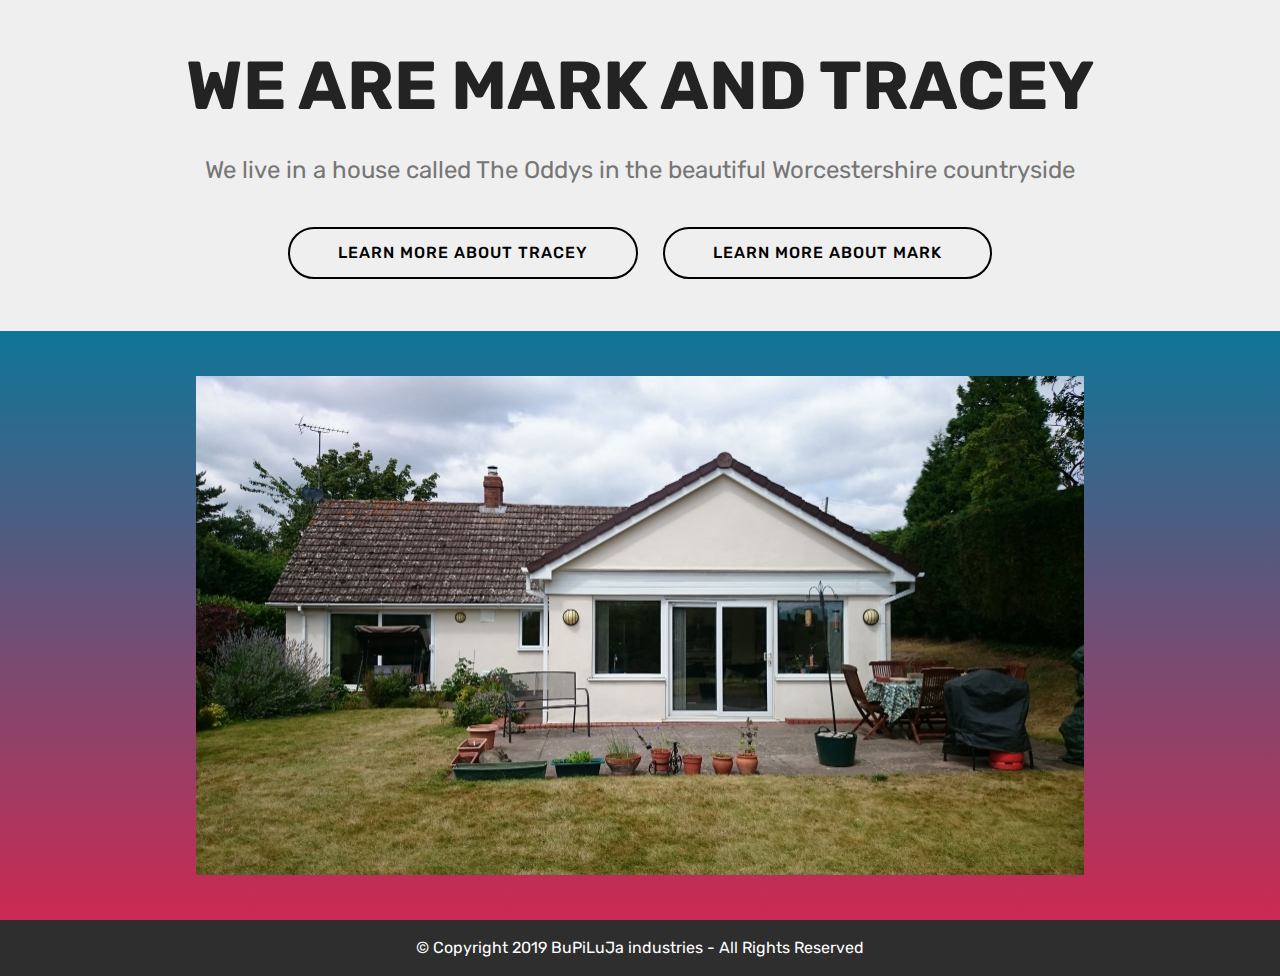
==== commit 015057a6: "Add contact form" ====
--- a/index.html
+++ b/index.html
@@ -42,7 +42,7 @@
 
 </section>
 
-<section class="engine"><a href="https://mobirise.info/x">css templates</a></section><section class="cid-rArgBSWwy6" id="image3-1">
+<section class="engine"><a href="https://mobirise.info/d">free website maker</a></section><section class="cid-rArgBSWwy6" id="image3-1">
 
     
 
--- a/assets/mobirise/css/mbr-additional.css
+++ b/assets/mobirise/css/mbr-additional.css
@@ -1414,8 +1414,8 @@
   box-shadow: none !important;
 }
 .cid-rArfH8KUhd {
-  padding-top: 90px;
-  padding-bottom: 90px;
+  padding-top: 45px;
+  padding-bottom: 45px;
   background-color: #efefef;
 }
 .cid-rArfH8KUhd P {
@@ -1423,8 +1423,8 @@
 }
 .cid-rArgBSWwy6 {
   background: #0f7699;
-  padding-top: 60px;
-  padding-bottom: 60px;
+  padding-top: 45px;
+  padding-bottom: 45px;
   background: linear-gradient(0deg, #cc2952, #0f7699);
 }
 .cid-rArgBSWwy6 .image-block {
@@ -1443,6 +1443,11 @@
     width: 100% !important;
   }
 }
+.cid-rBe4NVa5Bq {
+  padding-top: 15px;
+  padding-bottom: 15px;
+  background-color: #232323;
+}
 .cid-rArxWbYuCV {
   padding-top: 15px;
   padding-bottom: 15px;
@@ -1471,6 +1476,11 @@
   padding-bottom: 60px;
   background-color: #ffffff;
 }
+.cid-rBe4NVa5Bq {
+  padding-top: 15px;
+  padding-bottom: 15px;
+  background-color: #2e2e2e;
+}
 .cid-rArxG5SCtT {
   padding-top: 15px;
   padding-bottom: 15px;
@@ -1494,6 +1504,11 @@
 .cid-rArv7GNIUd .mbr-text {
   color: #767676;
 }
+.cid-rBe4NVa5Bq {
+  padding-top: 15px;
+  padding-bottom: 15px;
+  background-color: #2e2e2e;
+}
 .cid-rAIHGxZ7lm {
   padding-top: 90px;
   padding-bottom: 90px;
@@ -1507,29 +1522,36 @@
   padding-bottom: 15px;
   background-color: #ffffff;
 }
+.cid-rBe4NVa5Bq {
+  padding-top: 15px;
+  padding-bottom: 15px;
+  background-color: #2e2e2e;
+}
 .cid-rB0R3Su6Cu {
   padding-top: 0px;
   padding-bottom: 0px;
   background-color: #ffffff;
 }
-.cid-rB0R3UR9rG {
-  padding-top: 15px;
+.cid-rBhzZvKvDs {
+  background: #ffffff;
+  padding-top: 45px;
   padding-bottom: 15px;
-  background-color: #ffffff;
-}
-@media (min-width: 992px) {
-  .cid-rB0R3UR9rG .mbr-figure {
-    padding-left: 4rem;
-  }
-}
-@media (max-width: 992px) {
-  .cid-rB0R3UR9rG .mbr-figure {
-    padding-top: 1rem;
-  }
-}
-.cid-rB0R3UR9rG .mbr-text {
-  color: #f7ed4a;
-  text-align: right;
+}
+.cid-rBhzZvKvDs .image-block {
+  margin: auto;
+}
+.cid-rBhzZvKvDs figcaption {
+  position: relative;
+}
+.cid-rBhzZvKvDs figcaption div {
+  position: absolute;
+  bottom: 0;
+  width: 100%;
+}
+@media (max-width: 768px) {
+  .cid-rBhzZvKvDs .image-block {
+    width: 100% !important;
+  }
 }
 .cid-rB0R3Vl5Zm {
   padding-top: 0px;
@@ -1608,28 +1630,36 @@
   box-shadow: 0px 0px 30px 0px rgba(0, 0, 0, 0.05);
   transition: box-shadow 0.3s;
 }
+.cid-rBe4NVa5Bq {
+  padding-top: 15px;
+  padding-bottom: 15px;
+  background-color: #2e2e2e;
+}
 .cid-rB0RogpUwz {
   padding-top: 15px;
   padding-bottom: 15px;
   background-color: #ffffff;
 }
-.cid-rB0Roh2VOZ {
-  padding-top: 60px;
-  padding-bottom: 0px;
-  background-color: #ffffff;
-}
-@media (min-width: 992px) {
-  .cid-rB0Roh2VOZ .mbr-figure {
-    padding-left: 4rem;
-  }
-}
-@media (max-width: 992px) {
-  .cid-rB0Roh2VOZ .mbr-figure {
-    padding-top: 1rem;
-  }
-}
-.cid-rB0Roh2VOZ .mbr-text {
-  color: #ff3366;
+.cid-rBhCQ43I2N {
+  background: #ffffff;
+  padding-top: 45px;
+  padding-bottom: 15px;
+}
+.cid-rBhCQ43I2N .image-block {
+  margin: auto;
+}
+.cid-rBhCQ43I2N figcaption {
+  position: relative;
+}
+.cid-rBhCQ43I2N figcaption div {
+  position: absolute;
+  bottom: 0;
+  width: 100%;
+}
+@media (max-width: 768px) {
+  .cid-rBhCQ43I2N .image-block {
+    width: 100% !important;
+  }
 }
 .cid-rB0Rohot9D {
   padding-top: 0px;
@@ -1668,6 +1698,11 @@
 .cid-rB0Rohot9D H2 {
   color: #ff3366;
   text-align: left;
+}
+.cid-rBe4NVa5Bq {
+  padding-top: 15px;
+  padding-bottom: 15px;
+  background-color: #2e2e2e;
 }
 .cid-rBcye9Pxqb {
   padding-top: 0px;
@@ -1736,3 +1771,8 @@
   transition: 0.2s background ease-in-out;
   background: linear-gradient(to left, #554346, #45505b) !important;
 }
+.cid-rBe4NVa5Bq {
+  padding-top: 15px;
+  padding-bottom: 15px;
+  background-color: #2e2e2e;
+}
